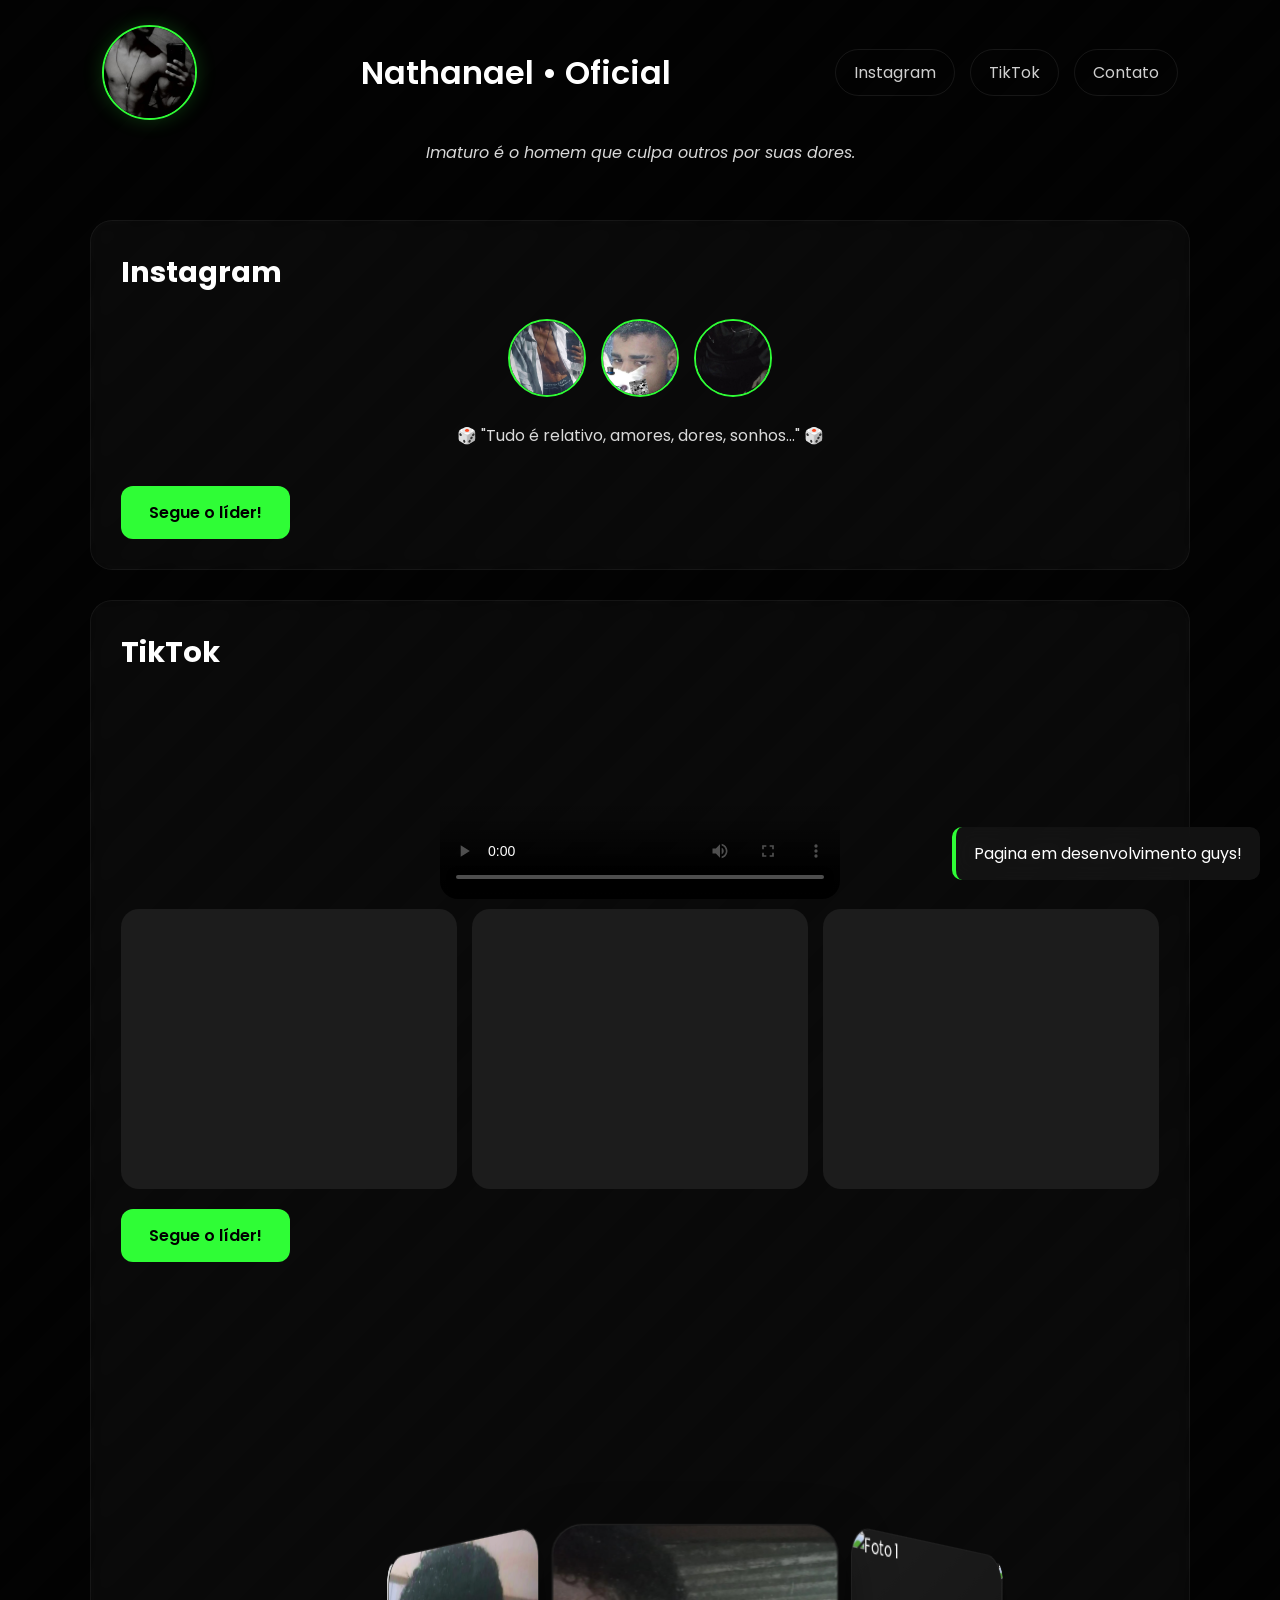
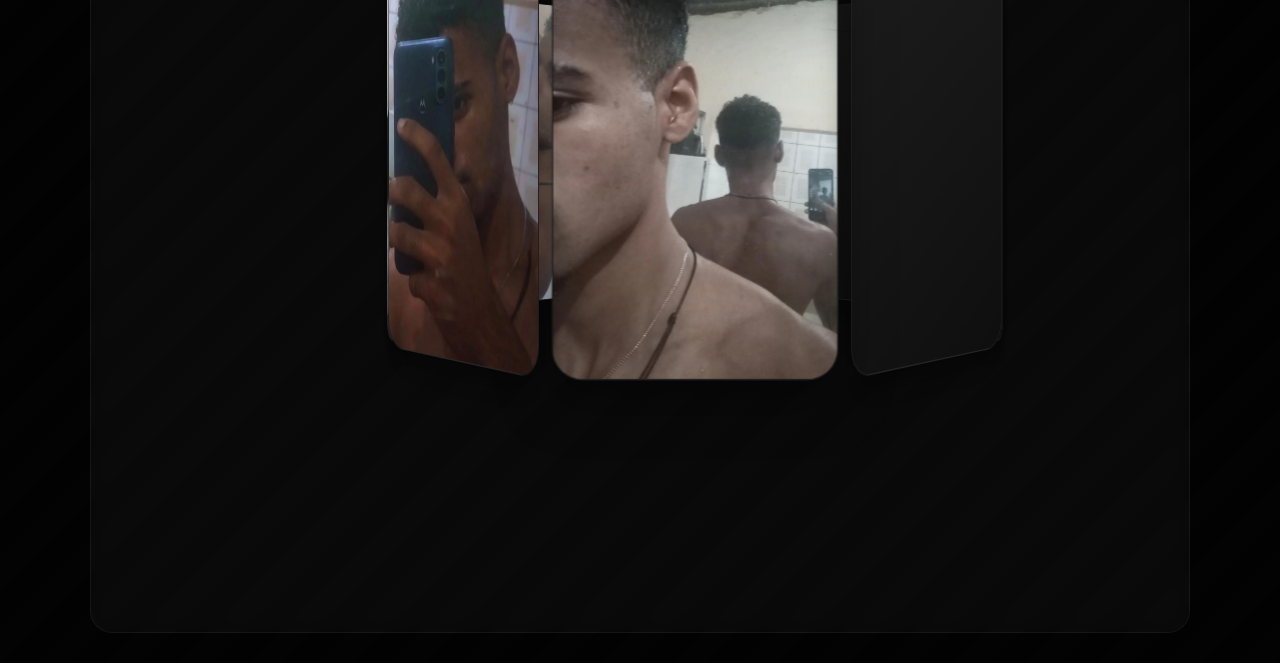
==== index.html @ a07309b1 "Update video source in story div" ====
<!DOCTYPE html>
<html lang="pt-BR">
<head>
  <meta charset="UTF-8">
  <meta name="viewport" content="width=device-width, initial-scale=1.0">

   <!-- Script de rastreamento-->
  <script type="text/javascript">
    (function(c,l,a,r,i,t,y){
        c[a]=c[a]||function(){(c[a].q=c[a].q||[]).push(arguments)};
        t=l.createElement(r);t.async=1;t.src="https://www.clarity.ms/tag/"+i;
        y=l.getElementsByTagName(r)[0];y.parentNode.insertBefore(t,y);
    })(window, document, "clarity", "script", "w960u7ffop");
  </script>
  
  <title>Nathanael • Oficial</title>
  <link rel="stylesheet" href="style.css">
</head>
<body>

<!-- LOADING -->
  <div id="loading">
  <div class="loader"></div>
  </div>
  

  <!-- alert -->
<div id="toast-container"></div>

<header>
  <div class="header-top">
    <img src="20260428_073431_0000.png" alt="Foto de perfil" class="logo">
    <h1>Nathanael • Oficial</h1>

    <nav>
      <a href="#instagram">Instagram</a>
      <a href="#tiktok">TikTok</a>
      <a href="chat.html">Contato</a>
    </nav>
  </div>

  <p class="alert-trigger" data-msg="Por que você clicou numa frase?" id="frase"></p>
</header>



<main>

  <!--insta fiote-->
  <section id="instagram" class="box">
    <h2>Instagram</h2>

    <div class="stories">
  <div class="story" data-video="aa92288247d879ffbbd83a66d3603e4b.mp4">
    <img src="Screenshot_20260429-113055.png" alt="minha foto né pae">
  </div>

  <div class="story" data-video="lv_0_20260530123147.mp4">
    <img src="Screenshot_20260530-121822.png"vc alt="Minha foto né pae">
  </div>

  <div class="story" data-video="lv_0_20260429133307.mp4">
    <img src="IMG_20260429_133649_422.jpg" alt="Minha foto né pae">
  </div>
    </div>
    
<!-- magia negra pra fazer o vídeo aparecer aqui-->
<div id="story-viewer">
  <video id="story-video" controls></video>
  <span id="fechar">&times;</span>
</div>

    <p class="bio">🎲 "Tudo é relativo, amores, dores, sonhos..." 🎲</p>

    <a href="https://instagram.com" class="btn alert-trigger" data-msg="Indo pro Insta pae!">
  Segue o líder!
    </a>
  </section>

  <!-- TIKTOK -->
  <section id="tiktok" class="box">
    <h2>TikTok</h2>

    <div class="alert-trigger" data-msg="Escolhe um vídeo abaixo antes né pessoa!">
    <div class="video-destaque">
  <video controls poster="thumb-video.jpg">
    <source src="video-destaque.mp4" type="video/mp4">
  </video>
    </div>
    </div>




    
    <div class="carrossel2">
  <div class="post">
    <video muted loop>
      <source src="8fdef21ffe40f23c2fba83bb43e8b115.mp4" type="video/mp4">
    </video>
  </div>

  <div class="post">
    <video muted loop>
      <source src="a19614a3cc4663f4e0d02b21bc09be83.mp4" type="video/mp4">
    </video>
  </div>

  <div class="post">
    <video muted loop>
      <source src="8eede86db46756b5f7e10fb270bee073.mp4" type="video/mp4">
    </video>
  </div>
    </div>

    <a href="https://www.tiktok.com/@risadinha__3rk7?_r=1&_t=ZS-95yGDEnl6WY" class="btn alert-trigger" data-msg="Indo pro TikTok fiote!">
  Segue o líder!
    </a>

    <!-- carroseeeeerrrrrrrl -->

<section class="carrossel-section">
  <h2>Galeria</h2>

  <div class="scene">
  <div class="container">

            <div style="--i:1"><span><img src="" alt="Foto 1"></span></div>
            <div style="--i:2"><span><img src="" alt="Foto 2"></span></div>
            <div style="--i:3"><span><img src="" alt="Foto 3"></span></div>
            <div style="--i:4"><span><img class="alert-trigger" data-msg="Coisa linda né?" src="IMG_20260522_092618_596.webp" alt="Foto 4"></span></div>
            <div style="--i:5"><span><img class="alert-trigger" data-msg="Vai ficar apertando so pelas legendas?" src="IMG_20260518_095240_968.jpg" alt="Foto 5"></span></div>
            <div style="--i:6"><span><img class="alert-trigger" data-msg="Meu contato ta la em cima!" src="IMG_20251231_193535_839.webp" alt="Foto 6"></span></div>
            <div style="--i:7"><span><img class="alert-trigger" data-msg="Sou feio para" src="compressed_1779452558309.jpeg" alt="Foto 7"></span></div>
            <div style="--i:8"><span><img class="alert-trigger" data-msg="Cê ainda ta aqui?" src="compressed_1779452132167.jpeg" alt="Foto 8"></span></div>

        </div>

   </div>

</section>
    

</main>


<audio id="bg-audio" loop>
  <source src="musica.mp3" type="audio/mpeg">
</audio>

 <!--class="alert-trigger" data-msg=""-->

<script src="script.js"></script>

</body>
</html>
---- style.css ----
@import url("https://fonts.googleapis.com/css2?family=Poppins:wght@200;300;400;500;600;700&display=swap");

:root{
  --verde:#0b5d2a;
  --verde-claro:#2ffd36;
  --preto:#0f0f0f;
  --preto-sec:#161616;
  --branco:#ffffff;
  --cinza:#cfcfcf;
}

/* retar */

*{
  margin:0;
  padding:0;
  box-sizing:border-box;
}

html{
  scroll-behavior:smooth;
}

body{
  font-family:"Poppins",sans-serif;
  background:
  linear-gradient(rgba(0,0,0,.88),rgba(0,0,0,.88)),
  repeating-linear-gradient(
    135deg,
    #101010 0px,
    #101010 25px,
    #151515 25px,
    #151515 50px
  );

  color:var(--branco);
  overflow-x:hidden;
}

/* o carregando */

#loading{
  position:fixed;
  inset:0;
  background:#000;
  display:flex;
  align-items:center;
  justify-content:center;
  z-index:9999;
  transition:0.5s;
}

.loader{
  width:45px;
  height:45px;
  border-radius:50%;
  border:4px solid rgba(255,255,255,.2);
  border-top:4px solid var(--verde-claro);
  animation:spin 1s linear infinite;
}

@keyframes spin{
  to{
    transform:rotate(360deg);
  }
}

/* cabeça */

header{
  width:100%;
  padding:25px 8%;
}

.header-top{
  display:flex;
  align-items:center;
  justify-content:space-between;
  gap:20px;
  flex-wrap:wrap;
}

.logo{
  width:95px;
  height:95px;
  object-fit:cover;
  border-radius:50%;
  border:2px solid var(--verde-claro);

  box-shadow:
  0 0 20px rgba(47,253,54,.2);
}

header h1{
  font-size:2rem;
  font-weight:600;
}

nav{
  display:flex;
  gap:15px;
  flex-wrap:wrap;
}

nav a{
  text-decoration:none;
  color:var(--cinza);

  padding:10px 18px;

  border:1px solid rgba(255,255,255,.08);

  border-radius:30px;

  transition:.3s;
}

nav a:hover{
  background:var(--verde);
  color:white;
}

/* filosófia*/

#frase{
  margin-top:20px;
  text-align:center;
  color:#d8d8d8;
  font-style:italic;
}

/* boxes */

.box{
  width:min(1100px,90%);
  margin:30px auto;

  background:rgba(255,255,255,.03);

  border:1px solid rgba(255,255,255,.05);

  border-radius:22px;

  padding:30px;

  backdrop-filter:blur(10px);
}

.box h2{
  margin-bottom:25px;
  font-size:1.8rem;
}

/* story */

.stories{
  display:flex;
  gap:15px;
  justify-content:center;
  flex-wrap:wrap;
}

.story{
  width:78px;
  height:78px;
  border-radius:50%;
  overflow:hidden;

  border:2px solid var(--verde-claro);

  cursor:pointer;

  position:relative;

  transition:.3s;
}

.story img{
  width:100%;
  height:100%;
  object-fit:cover;
}

.story:hover{
  transform:translateY(-4px) scale(1.04);
}

.story::after{
  content:"";
  position:absolute;
  inset:0;

  border-radius:50%;

  box-shadow:
  0 0 18px rgba(47,253,54,.6);

  opacity:0;

  transition:.3s;
}

.story:hover::after{
  opacity:1;
}

/* bia do insta */

.bio{
  margin:25px 0;
  line-height:1.8;
  text-align:center;
  color:#dadada;
}

/* botaozinho */

.btn{
  display:inline-block;

  margin-top:10px;

  padding:14px 28px;

  border-radius:12px;

  background:var(--verde-claro);

  color:#000;

  text-decoration:none;

  font-weight:600;

  transition:.25s;
}

.btn:hover{
  background:var(--verde);
  color:white;

  transform:translateY(-3px);
}

/* vídeos */

.video-destaque{
  width:100%;
  max-width:400px;

  margin:auto;

  border-radius:18px;

  overflow:hidden;
}

.video-destaque video{
  width:100%;
  display:block;
}

/* carrossel do tik tok*/

.carrossel2{
  display:flex;
  gap:15px;

  overflow-x:auto;

  padding:10px 0;

  scroll-snap-type:x mandatory;
}

.carrossel2::-webkit-scrollbar{
  height:6px;
}

.carrossel2::-webkit-scrollbar-thumb{
  background:var(--verde);
  border-radius:20px;
}

.post{
  min-width:180px;
  height:280px;

  overflow:hidden;

  border-radius:18px;

  position:relative;

  scroll-snap-align:center;

  background:#1c1c1c;

  transition:.3s;
}

.post:hover{
  transform:translateY(-5px);
}

.post video{
  width:100%;
  height:100%;
  object-fit:cover;
}

/* zoom do story */

#story-viewer{
  position:fixed;
  inset:0;

  background:rgba(0,0,0,.95);

  display:none;

  justify-content:center;
  align-items:center;

  z-index:999;
}

#story-video{
  width:90%;
  max-width:400px;

  border-radius:18px;
}

#fechar{
  position:absolute;

  top:20px;
  right:25px;

  font-size:35px;

  cursor:pointer;
}

/* container */

#toast-container{
  position:fixed;

  right:20px;
  bottom:20px;

  display:flex;
  flex-direction:column;
  gap:10px;

  z-index:9999;
}

.toast{
  background:rgba(20,20,20,.9);

  border-left:4px solid var(--verde-claro);

  padding:14px 18px;

  border-radius:10px;

  backdrop-filter:blur(10px);

  opacity:0;

  transform:translateY(20px);

  transition:.3s;
}

.toast.show{
  opacity:1;
  transform:translateY(0);
}

/* carro + céu 3D*/

.carrossel-section{
  width:100%;
  min-height:100vh;

  display:flex;
  align-items:center;
  justify-content:center;

  overflow:hidden;

  margin-top:40px;
}

.scene{
  perspective:1200px;
}

.container{
  width:220px;
  height:350px;

  position:relative;

  transform-style:preserve-3d;

  animation:rotate3d 60s linear infinite;
}

.container div{
  position:absolute;

  inset:0;

  transform:
  rotateY(calc(var(--i) * 45deg))
  translateZ(280px);
}

.container div span{
  width:100%;
  height:100%;

  display:flex;
  align-items:center;
  justify-content:center;

  border-radius:24px;

  overflow:hidden;

  background:
  linear-gradient(
    145deg,
    #1d1d1d,
    #0f0f0f
  );

  border:1px solid rgba(255,255,255,.06);

  box-shadow:
  0 15px 40px rgba(0,0,0,.5);
}

.container div span img{
  width:100%;
  height:100%;
  object-fit:cover;
}

@keyframes rotate3d{

  from{
    transform:rotateY(0deg);
  }

  to{
    transform:rotateY(360deg);
  }
}

/* nago responsa*/

@media(max-width:768px){

  header{
    padding:20px 5%;
  }

  .header-top{
    justify-content:center;
    text-align:center;
  }

  nav{
    justify-content:center;
  }

  .box{
    padding:22px;
  }

  .container{
    width:170px;
    height:280px;
  }

  .container div{
    transform:
    rotateY(calc(var(--i) * 45deg))
    translateZ(220px);
  }

}
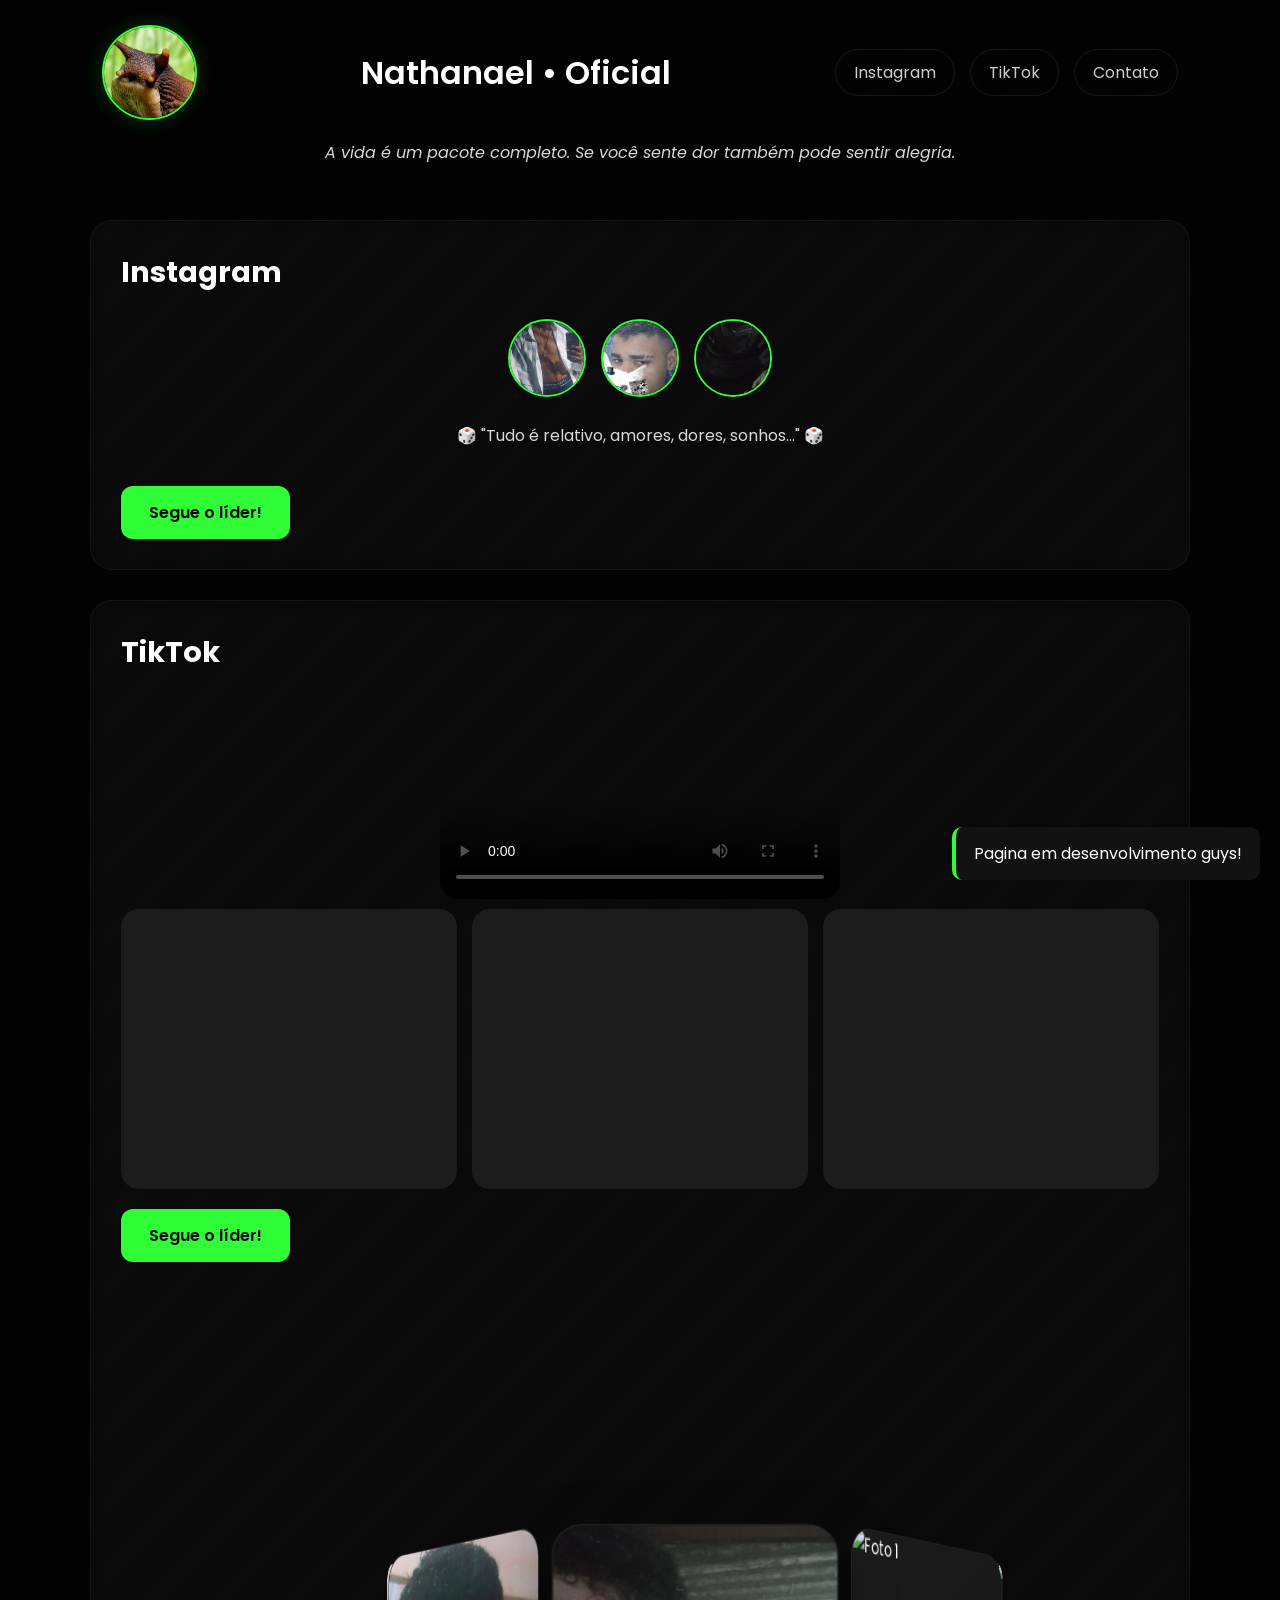
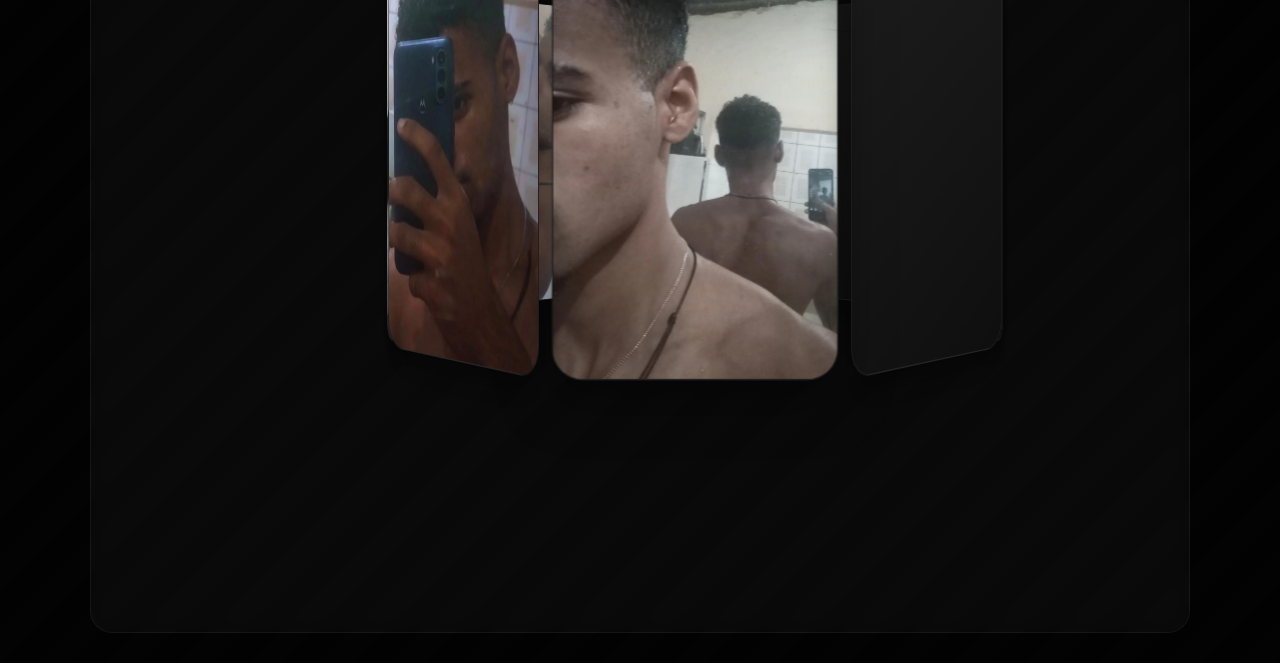
==== commit a247257b: "Update profile image in index.html" ====
--- a/index.html
+++ b/index.html
@@ -29,7 +29,7 @@
 
 <header>
   <div class="header-top">
-    <img src="20260428_073431_0000.png" alt="Foto de perfil" class="logo">
+    <img src="IMG_20260530_101516_121.webp" alt="Foto de perfil" class="logo">
     <h1>Nathanael • Oficial</h1>
 
     <nav>
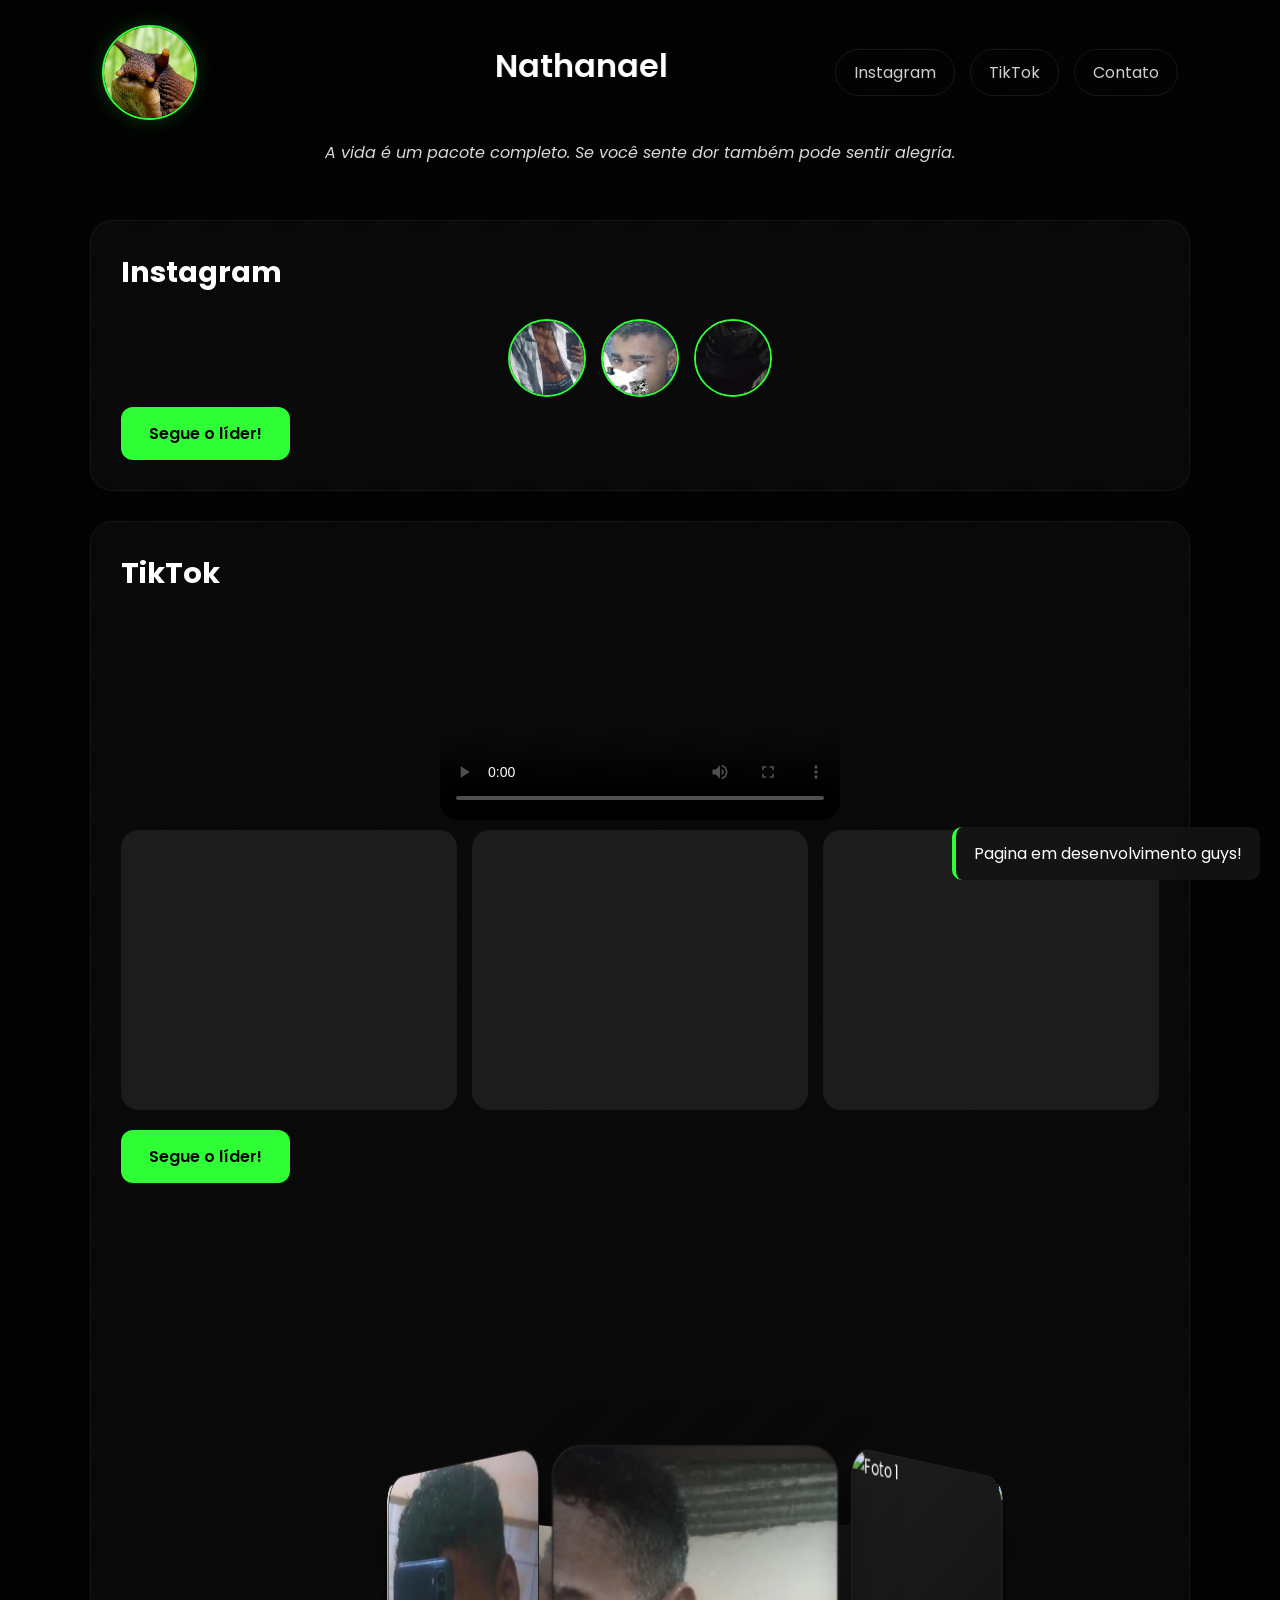
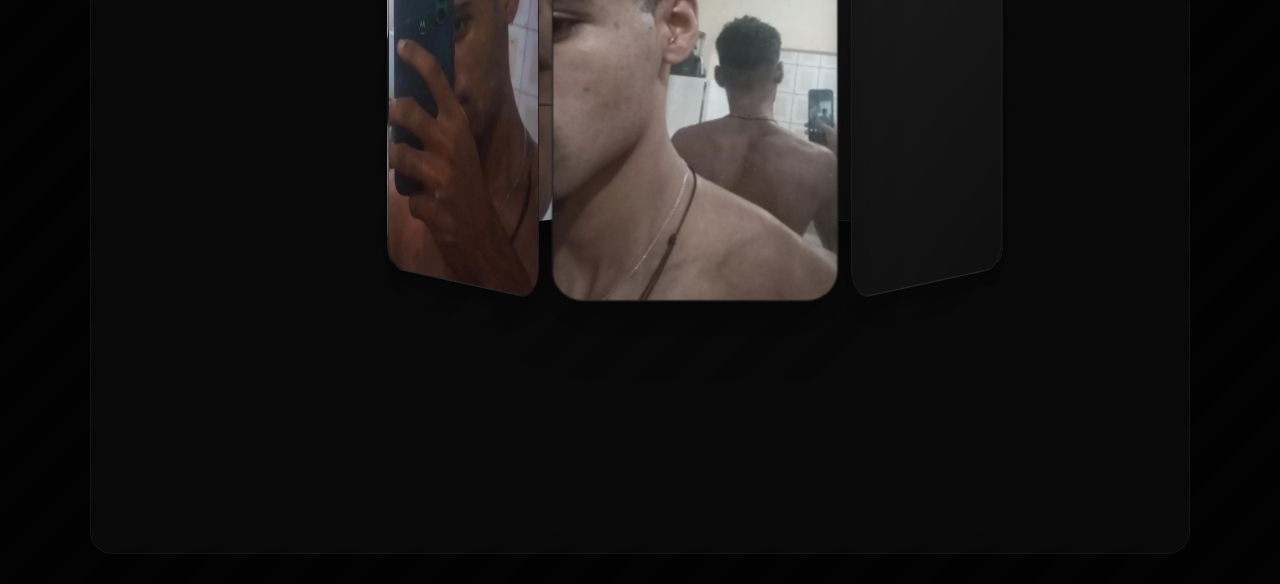
==== commit 6b47cf00: "Atualizar o index.html" ====
--- a/index.html
+++ b/index.html
@@ -30,7 +30,7 @@
 <header>
   <div class="header-top">
     <img src="IMG_20260530_101516_121.webp" alt="Foto de perfil" class="logo">
-    <h1>Nathanael • Oficial</h1>
+    <h1><marquee>Nathanael • Oficial</marquee></h1>
 
     <nav>
       <a href="#instagram">Instagram</a>
@@ -70,7 +70,7 @@
   <span id="fechar">&times;</span>
 </div>
 
-    <p class="bio">🎲 "Tudo é relativo, amores, dores, sonhos..." 🎲</p>
+   <!-- <p class="bio">Bio texto</p> -->
 
     <a href="https://instagram.com" class="btn alert-trigger" data-msg="Indo pro Insta pae!">
   Segue o líder!
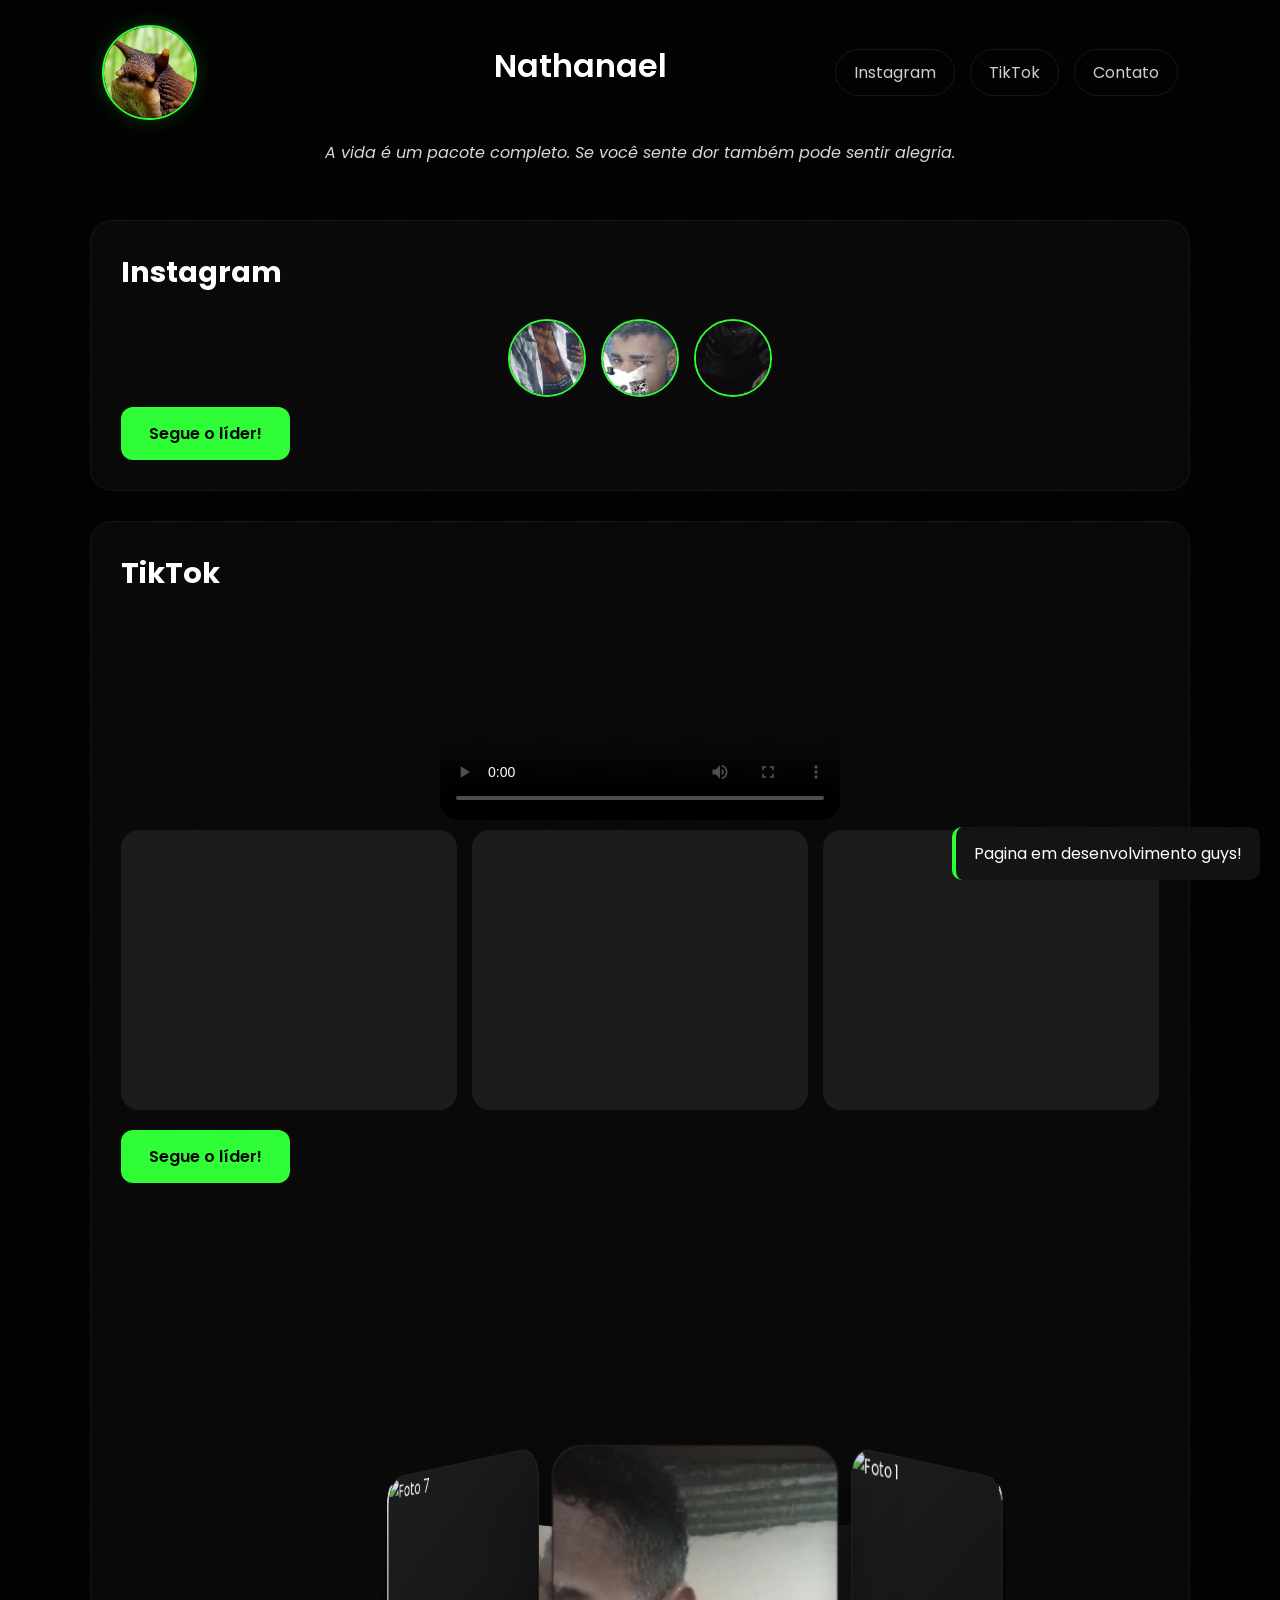
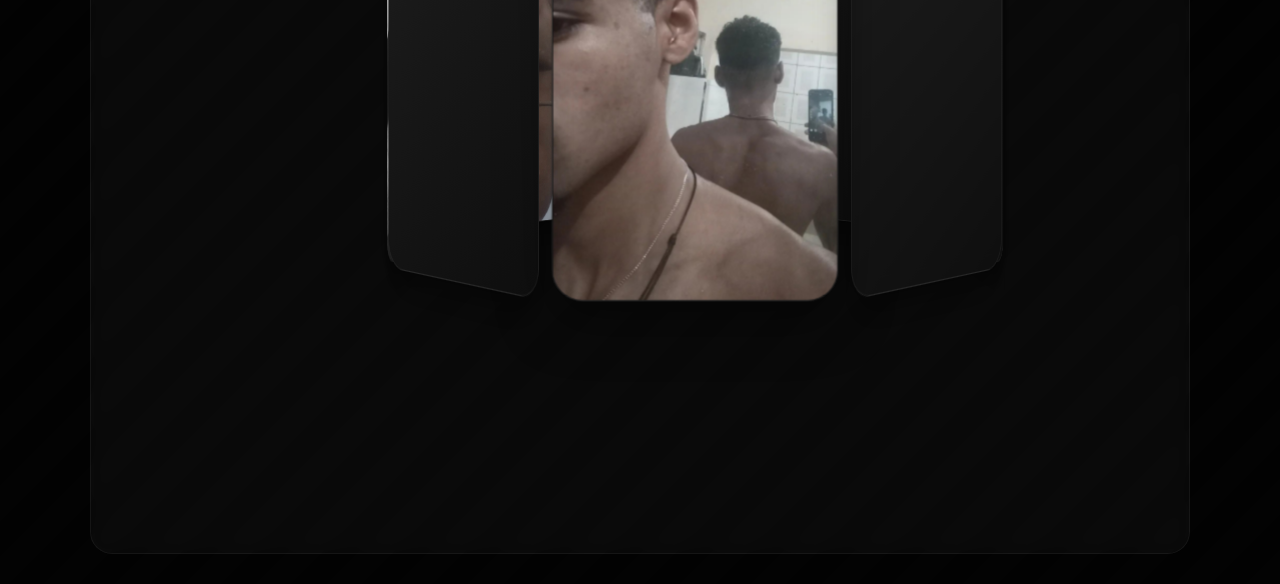
==== commit 441390a3: "Change image source for Foto 7 to empty Updated the image source for Foto 7 to an empty string." ====
--- a/index.html
+++ b/index.html
@@ -131,7 +131,7 @@
             <div style="--i:4"><span><img class="alert-trigger" data-msg="Coisa linda né?" src="IMG_20260522_092618_596.webp" alt="Foto 4"></span></div>
             <div style="--i:5"><span><img class="alert-trigger" data-msg="Vai ficar apertando so pelas legendas?" src="IMG_20260518_095240_968.jpg" alt="Foto 5"></span></div>
             <div style="--i:6"><span><img class="alert-trigger" data-msg="Meu contato ta la em cima!" src="IMG_20251231_193535_839.webp" alt="Foto 6"></span></div>
-            <div style="--i:7"><span><img class="alert-trigger" data-msg="Sou feio para" src="compressed_1779452558309.jpeg" alt="Foto 7"></span></div>
+            <div style="--i:7"><span><img class="alert-trigger" data-msg="Sou feio para" src="" alt="Foto 7"></span></div>
             <div style="--i:8"><span><img class="alert-trigger" data-msg="Cê ainda ta aqui?" src="compressed_1779452132167.jpeg" alt="Foto 8"></span></div>
 
         </div>
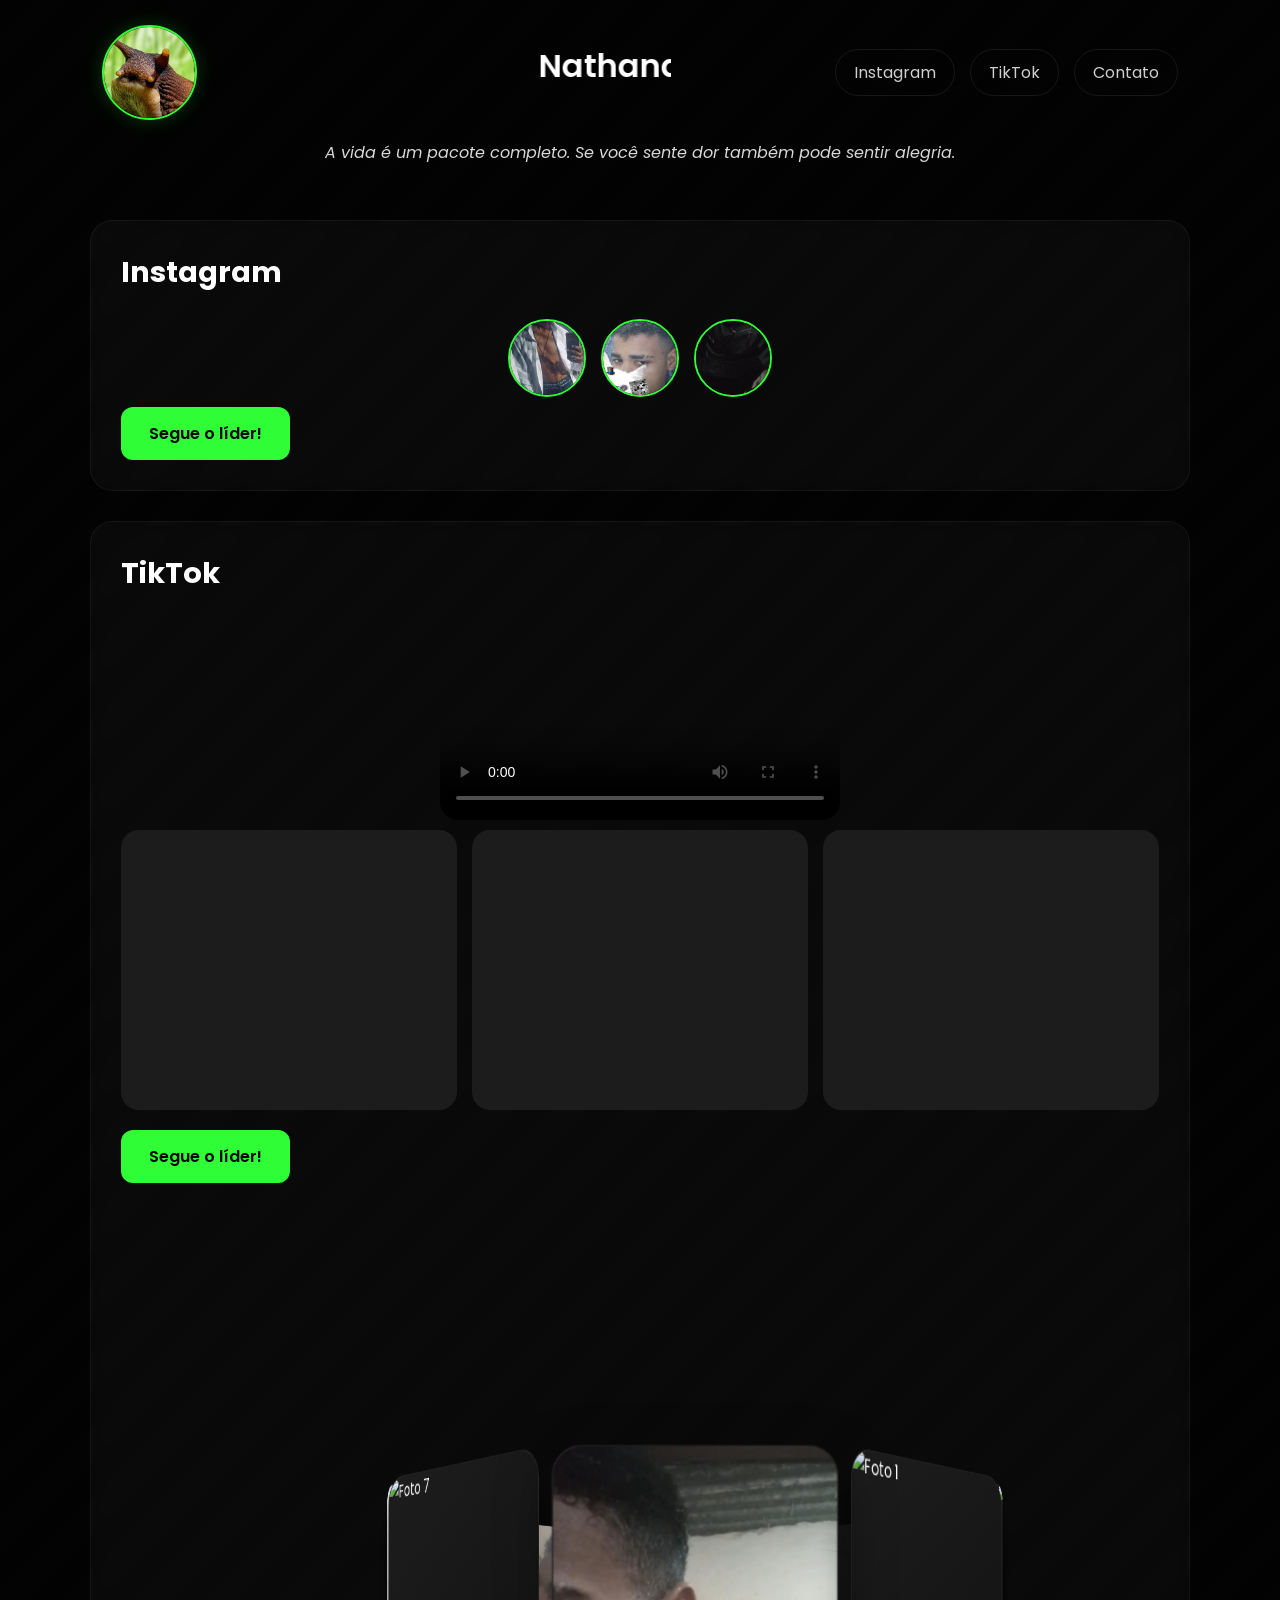
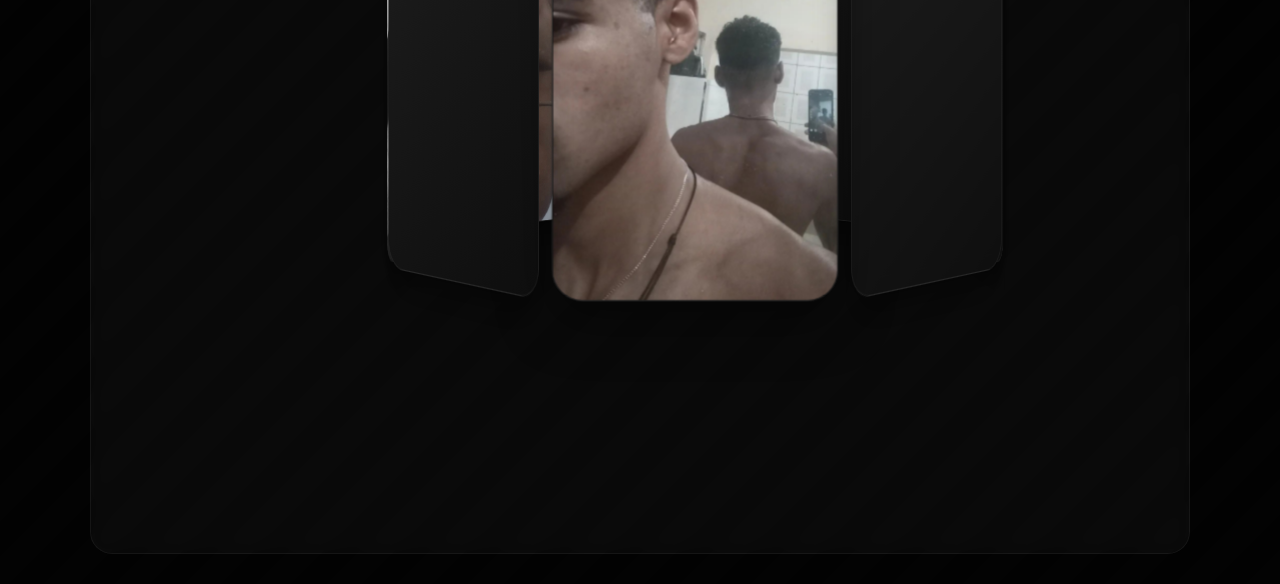
==== commit 920e96f6: "Update image sources and messages in index.html" ====
--- a/index.html
+++ b/index.html
@@ -130,8 +130,8 @@
             <div style="--i:3"><span><img src="" alt="Foto 3"></span></div>
             <div style="--i:4"><span><img class="alert-trigger" data-msg="Coisa linda né?" src="IMG_20260522_092618_596.webp" alt="Foto 4"></span></div>
             <div style="--i:5"><span><img class="alert-trigger" data-msg="Vai ficar apertando so pelas legendas?" src="IMG_20260518_095240_968.jpg" alt="Foto 5"></span></div>
-            <div style="--i:6"><span><img class="alert-trigger" data-msg="Meu contato ta la em cima!" src="IMG_20251231_193535_839.webp" alt="Foto 6"></span></div>
-            <div style="--i:7"><span><img class="alert-trigger" data-msg="Sou feio para" src="" alt="Foto 7"></span></div>
+            <div style="--i:6"><span><img class="alert-trigger" data-msg="Paroooouuuuu!" src="IMG_20251231_193535_839.webp" alt="Foto 6"></span></div>
+            <div style="--i:7"><span><img class="alert-trigger" data-msg="Assim eu me apixono" src="VID_20260606_180101_414.mp4" alt="Foto 7"></span></div>
             <div style="--i:8"><span><img class="alert-trigger" data-msg="Cê ainda ta aqui?" src="compressed_1779452132167.jpeg" alt="Foto 8"></span></div>
 
         </div>
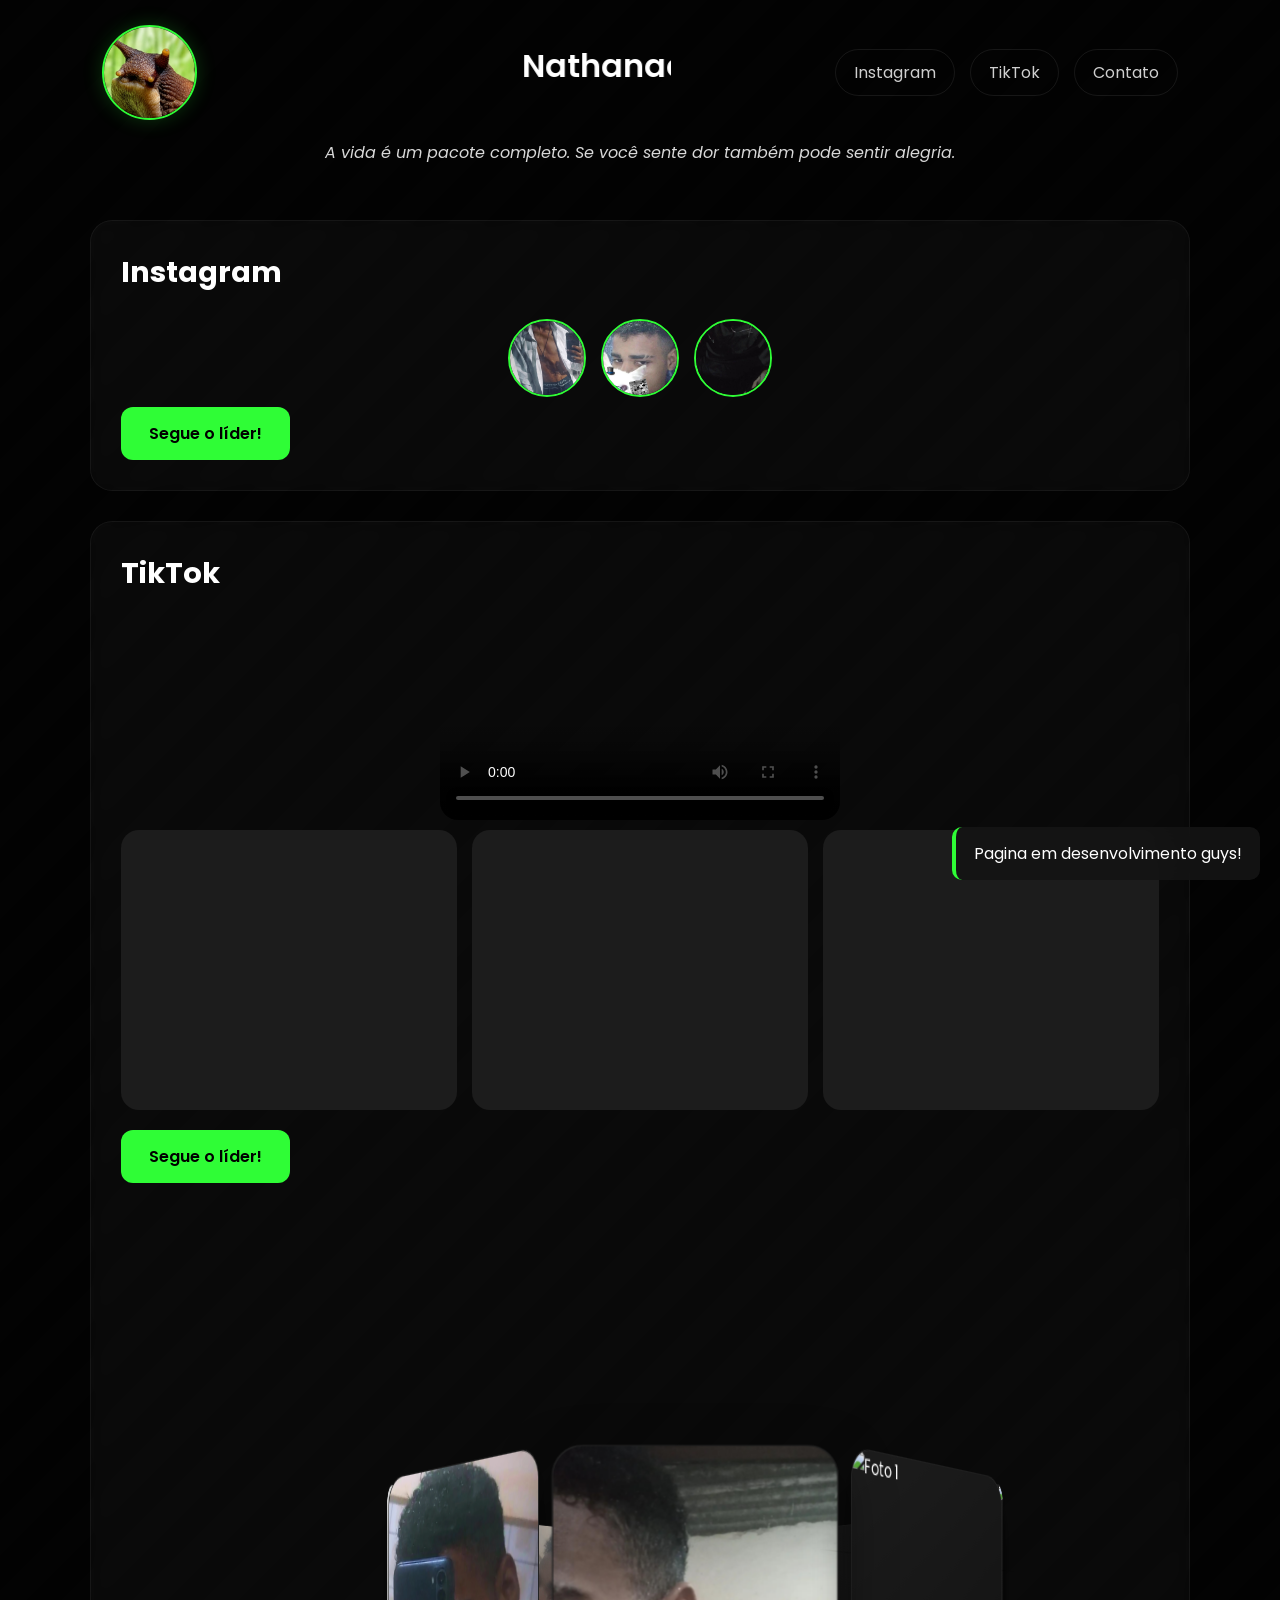
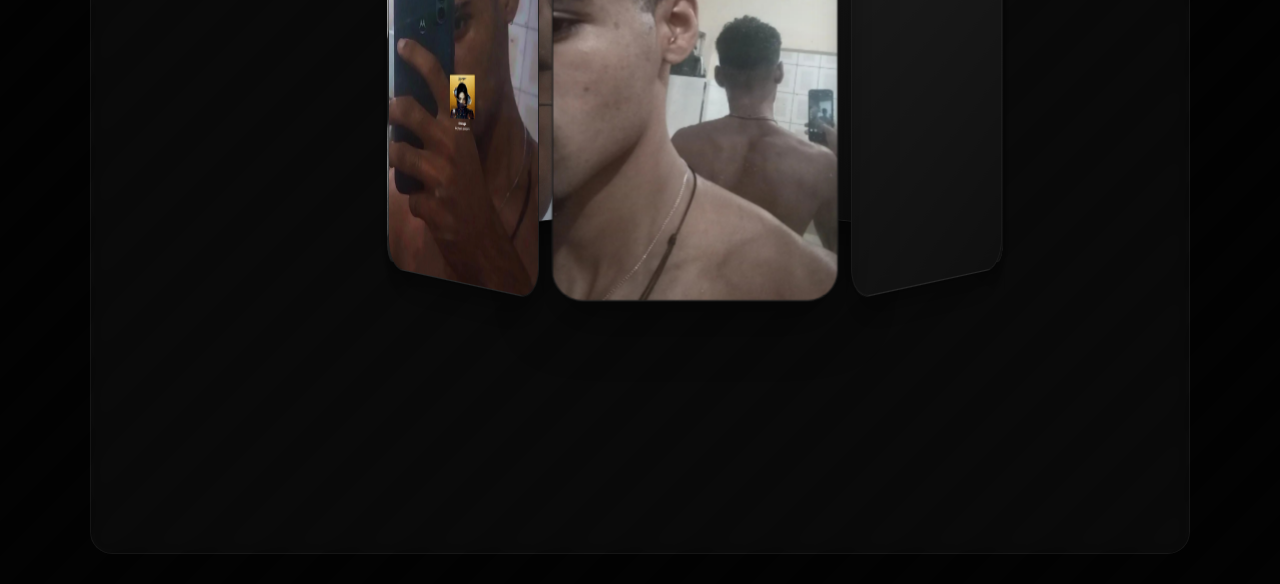
==== commit 9ae1dd55: "Update image source for Foto 7 in index.html" ====
--- a/index.html
+++ b/index.html
@@ -131,7 +131,7 @@
             <div style="--i:4"><span><img class="alert-trigger" data-msg="Coisa linda né?" src="IMG_20260522_092618_596.webp" alt="Foto 4"></span></div>
             <div style="--i:5"><span><img class="alert-trigger" data-msg="Vai ficar apertando so pelas legendas?" src="IMG_20260518_095240_968.jpg" alt="Foto 5"></span></div>
             <div style="--i:6"><span><img class="alert-trigger" data-msg="Paroooouuuuu!" src="IMG_20251231_193535_839.webp" alt="Foto 6"></span></div>
-            <div style="--i:7"><span><img class="alert-trigger" data-msg="Assim eu me apixono" src="VID_20260606_180101_414.mp4" alt="Foto 7"></span></div>
+            <div style="--i:7"><span><img class="alert-trigger" data-msg="Assim eu me apixono" src="Screenshot_20260606-221805.png" alt="Foto 7"></span></div>
             <div style="--i:8"><span><img class="alert-trigger" data-msg="Cê ainda ta aqui?" src="compressed_1779452132167.jpeg" alt="Foto 8"></span></div>
 
         </div>
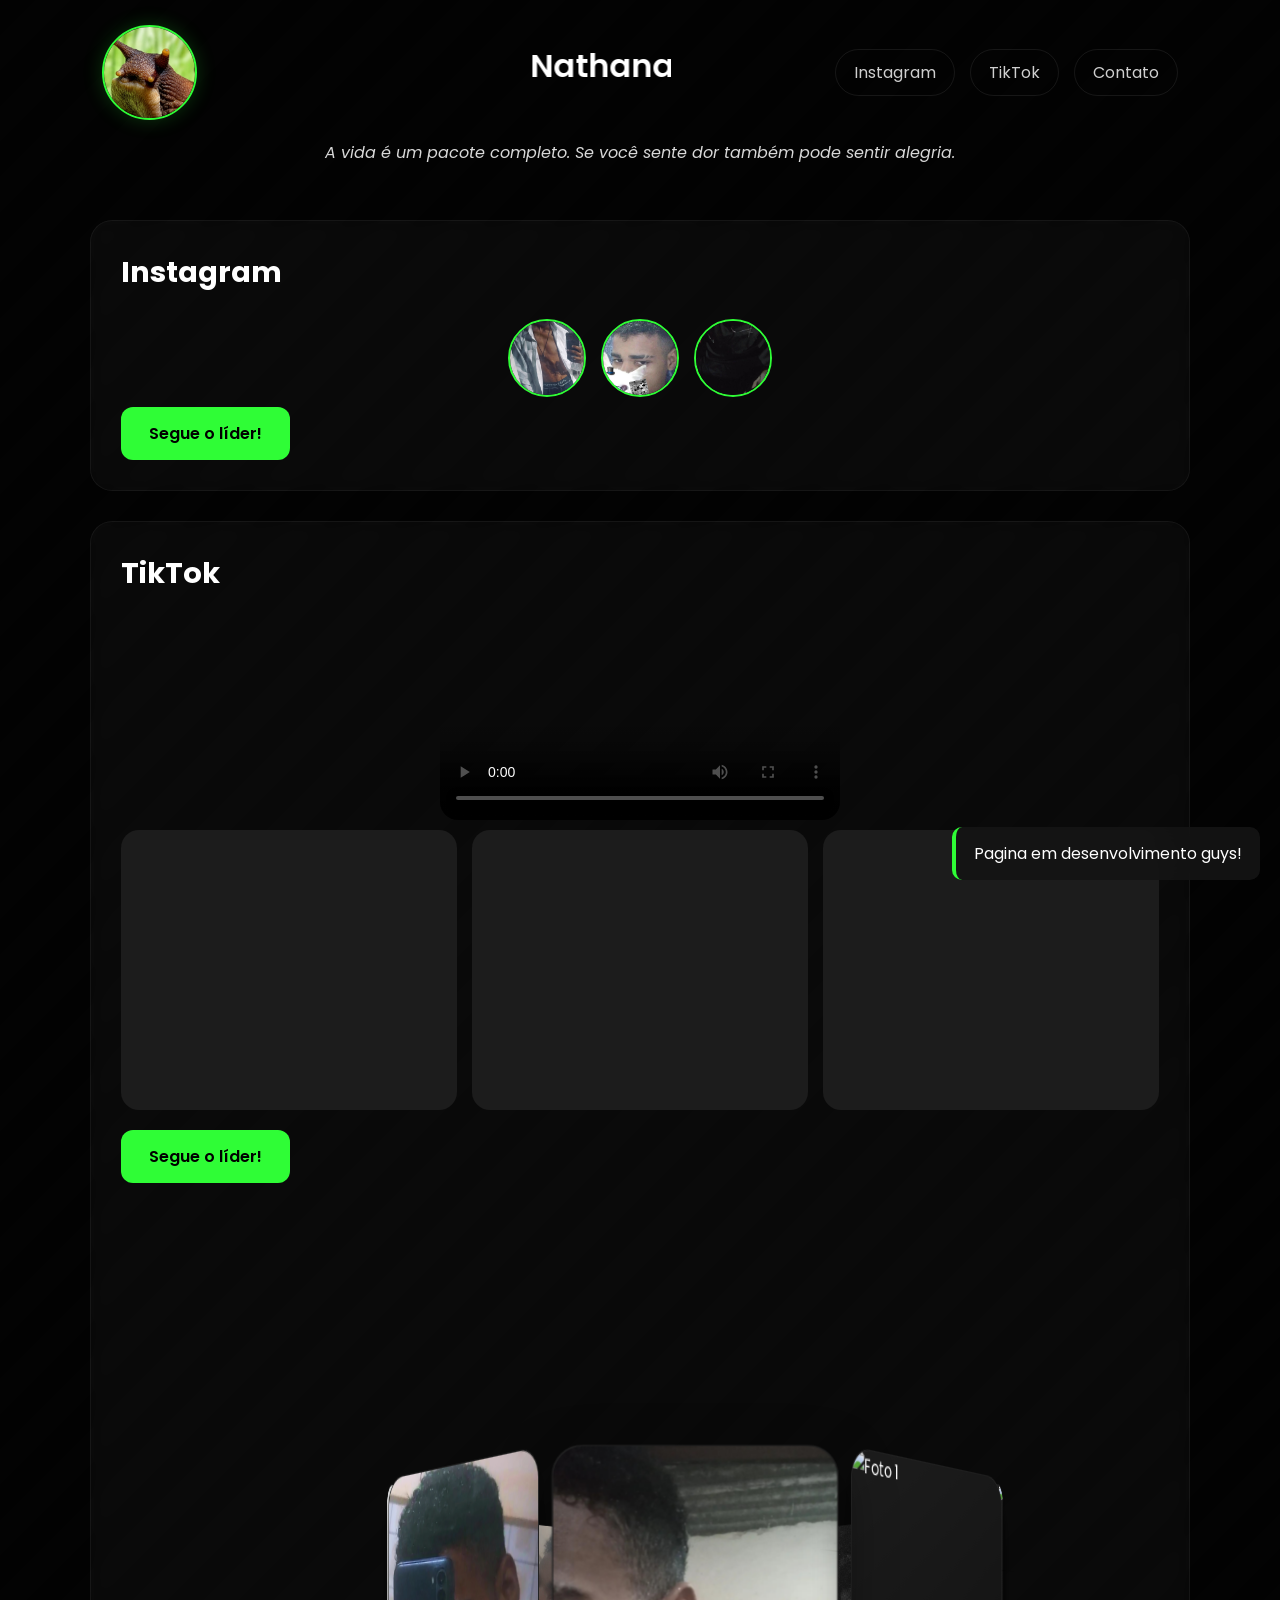
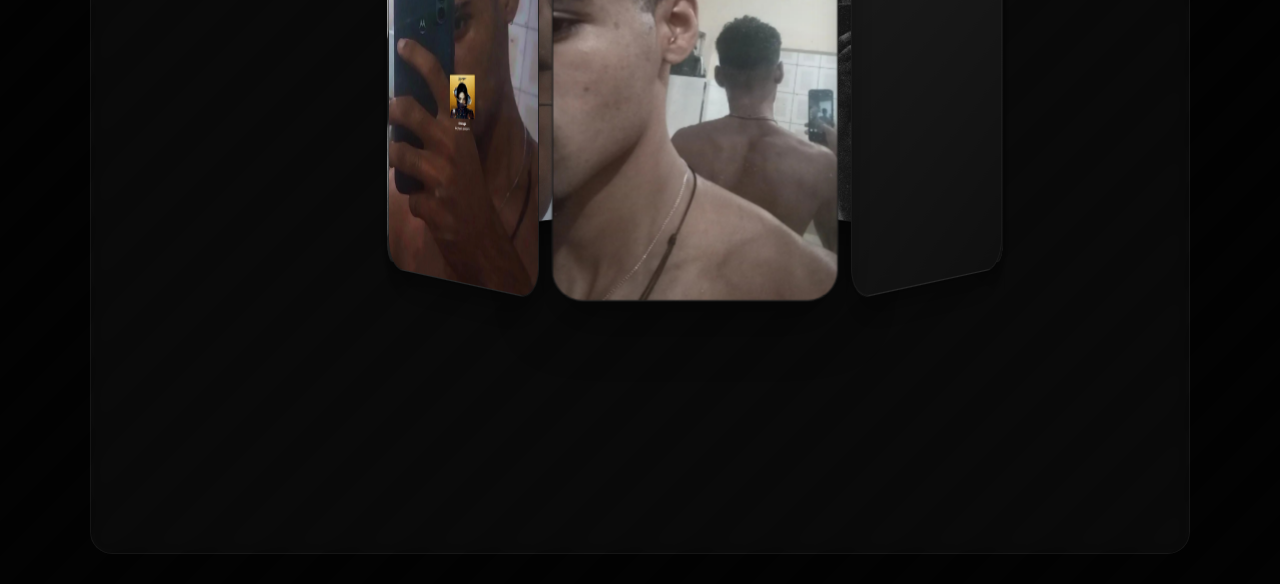
==== commit 03b706e3: "Modify third image with alert trigger and new source Updated the third image to include an alert tri" ====
--- a/index.html
+++ b/index.html
@@ -127,7 +127,7 @@
 
             <div style="--i:1"><span><img src="" alt="Foto 1"></span></div>
             <div style="--i:2"><span><img src="" alt="Foto 2"></span></div>
-            <div style="--i:3"><span><img src="" alt="Foto 3"></span></div>
+            <div style="--i:3"><span><img class="alert-trigger" data-msg="Are you serious that you translated that?" src="Screenshot_20260608-122548.png" alt="Foto 3"></span></div>
             <div style="--i:4"><span><img class="alert-trigger" data-msg="Coisa linda né?" src="IMG_20260522_092618_596.webp" alt="Foto 4"></span></div>
             <div style="--i:5"><span><img class="alert-trigger" data-msg="Vai ficar apertando so pelas legendas?" src="IMG_20260518_095240_968.jpg" alt="Foto 5"></span></div>
             <div style="--i:6"><span><img class="alert-trigger" data-msg="Paroooouuuuu!" src="IMG_20251231_193535_839.webp" alt="Foto 6"></span></div>
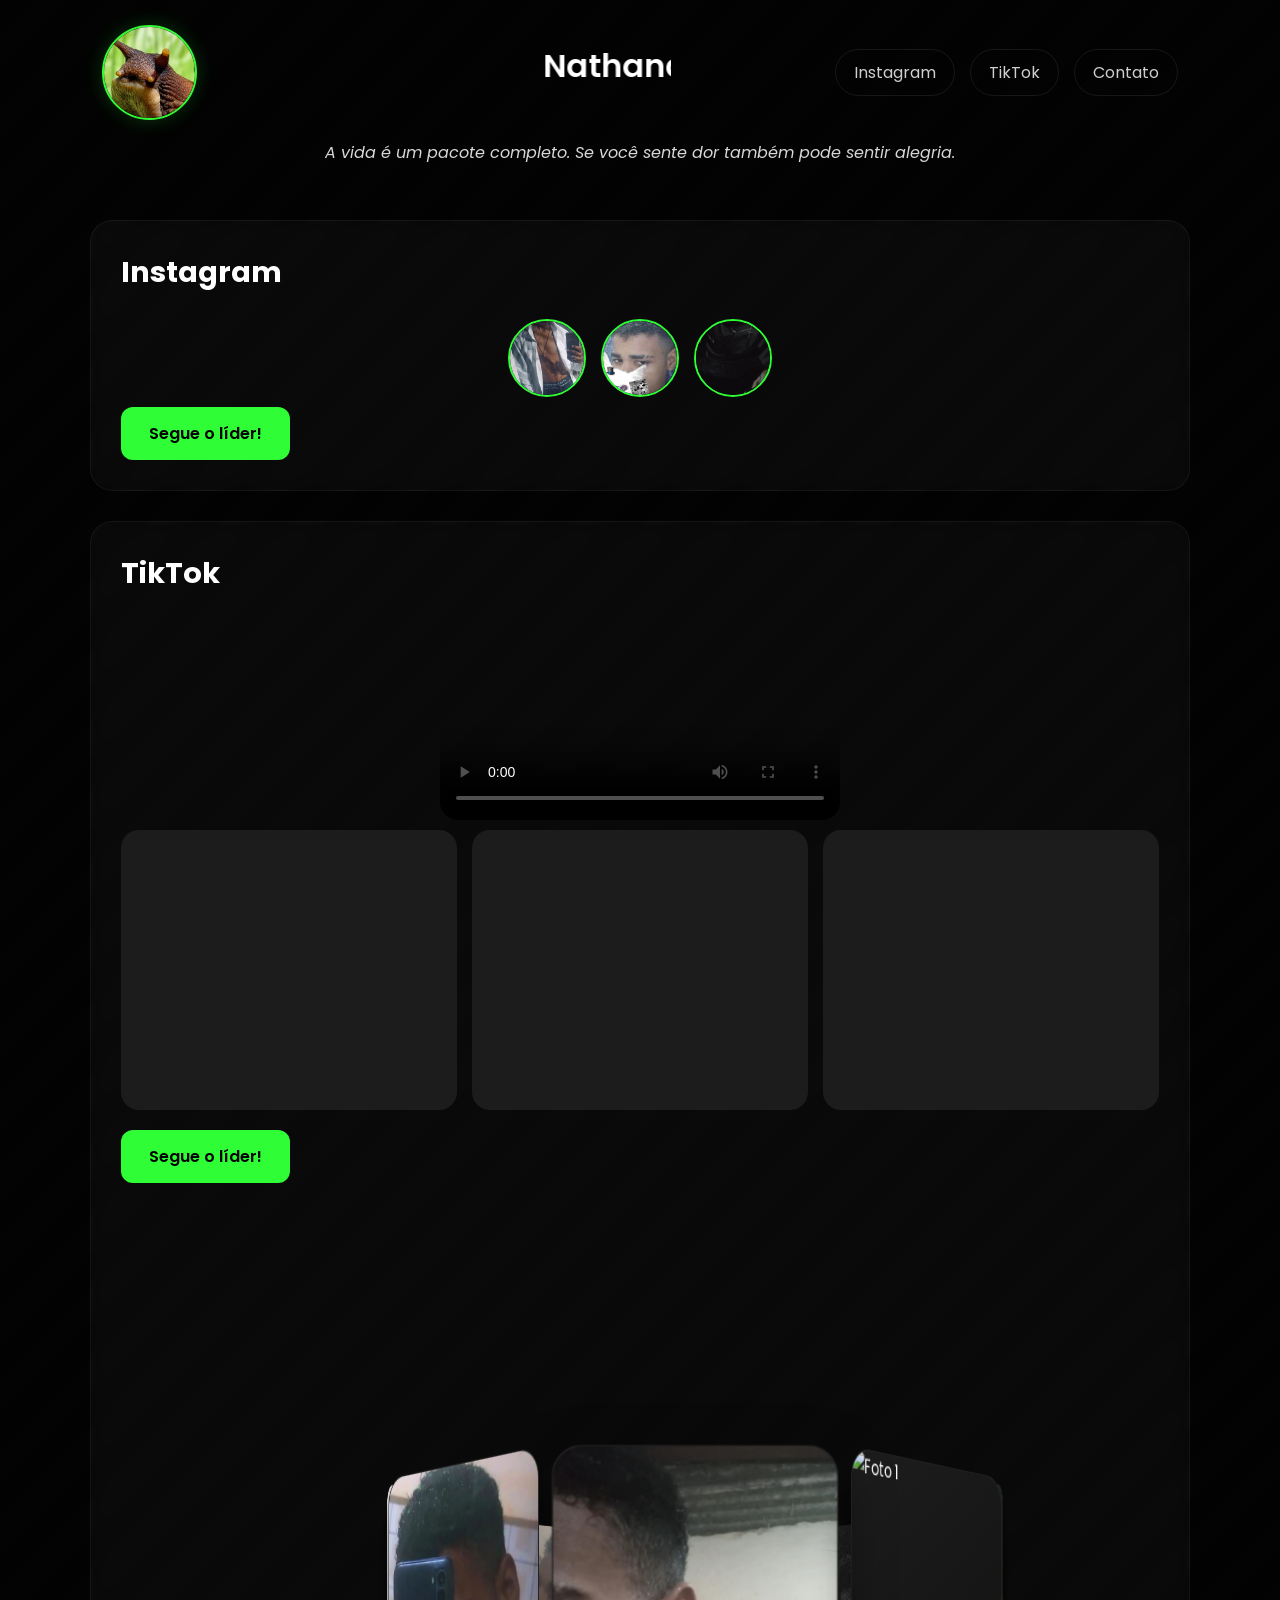
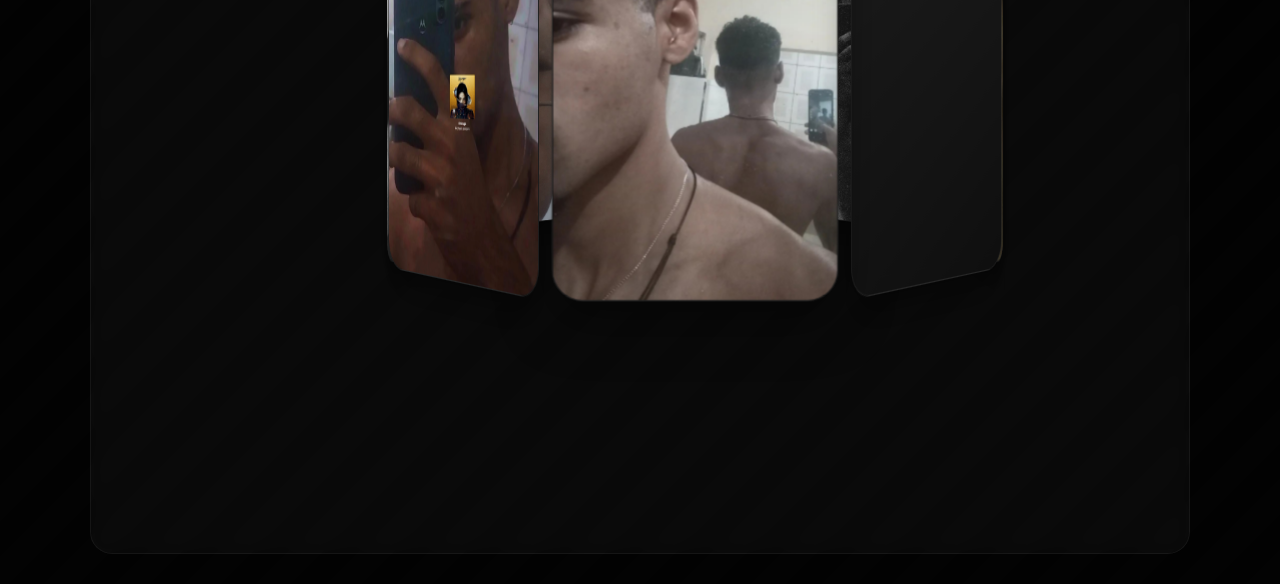
==== commit 6b5b9541: "Update image source and alt text for Foto 2" ====
--- a/index.html
+++ b/index.html
@@ -126,7 +126,7 @@
   <div class="container">
 
             <div style="--i:1"><span><img src="" alt="Foto 1"></span></div>
-            <div style="--i:2"><span><img src="" alt="Foto 2"></span></div>
+            <div style="--i:2"><span><img class="alert-trigger" data-msg="Sem imaginação para legendas..." src="Screenshot_20260705-180258.png" alt="Foto 2"></span></div>
             <div style="--i:3"><span><img class="alert-trigger" data-msg="Are you serious that you translated that?" src="Screenshot_20260608-122548.png" alt="Foto 3"></span></div>
             <div style="--i:4"><span><img class="alert-trigger" data-msg="Coisa linda né?" src="IMG_20260522_092618_596.webp" alt="Foto 4"></span></div>
             <div style="--i:5"><span><img class="alert-trigger" data-msg="Vai ficar apertando so pelas legendas?" src="IMG_20260518_095240_968.jpg" alt="Foto 5"></span></div>
